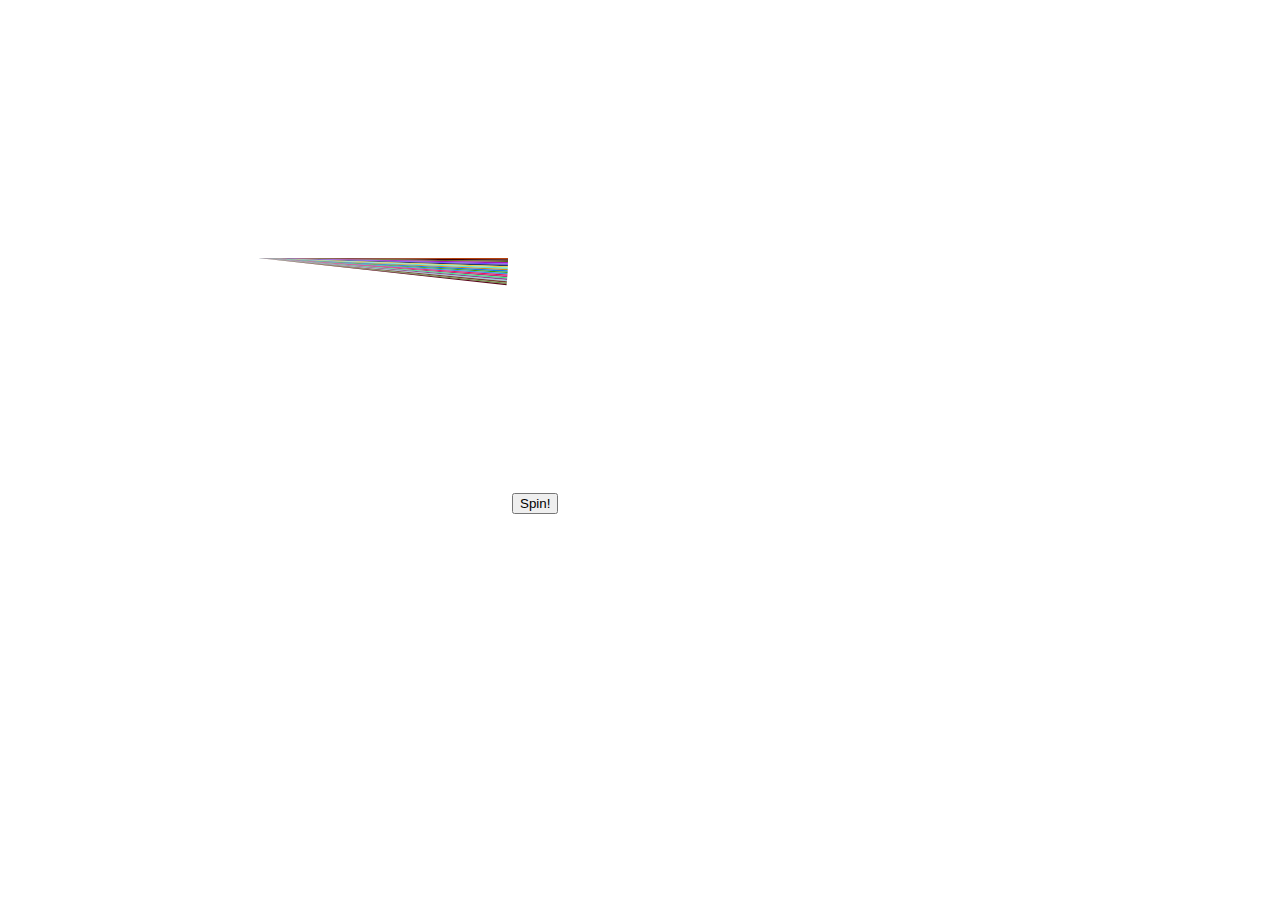
==== index.html @ 9156ac92 "Update index.html" ====
<!DOCTYPE html>
<html>
  <head>
    <meta charset="utf-8">
    <title>Spinning Wheel Example</title>
  </head>
  <body>
    <canvas id="spinning-wheel"></canvas>
    <button id="spin-button">Spin!</button>
    <script src="script.js"></script>
  </body>
</html>
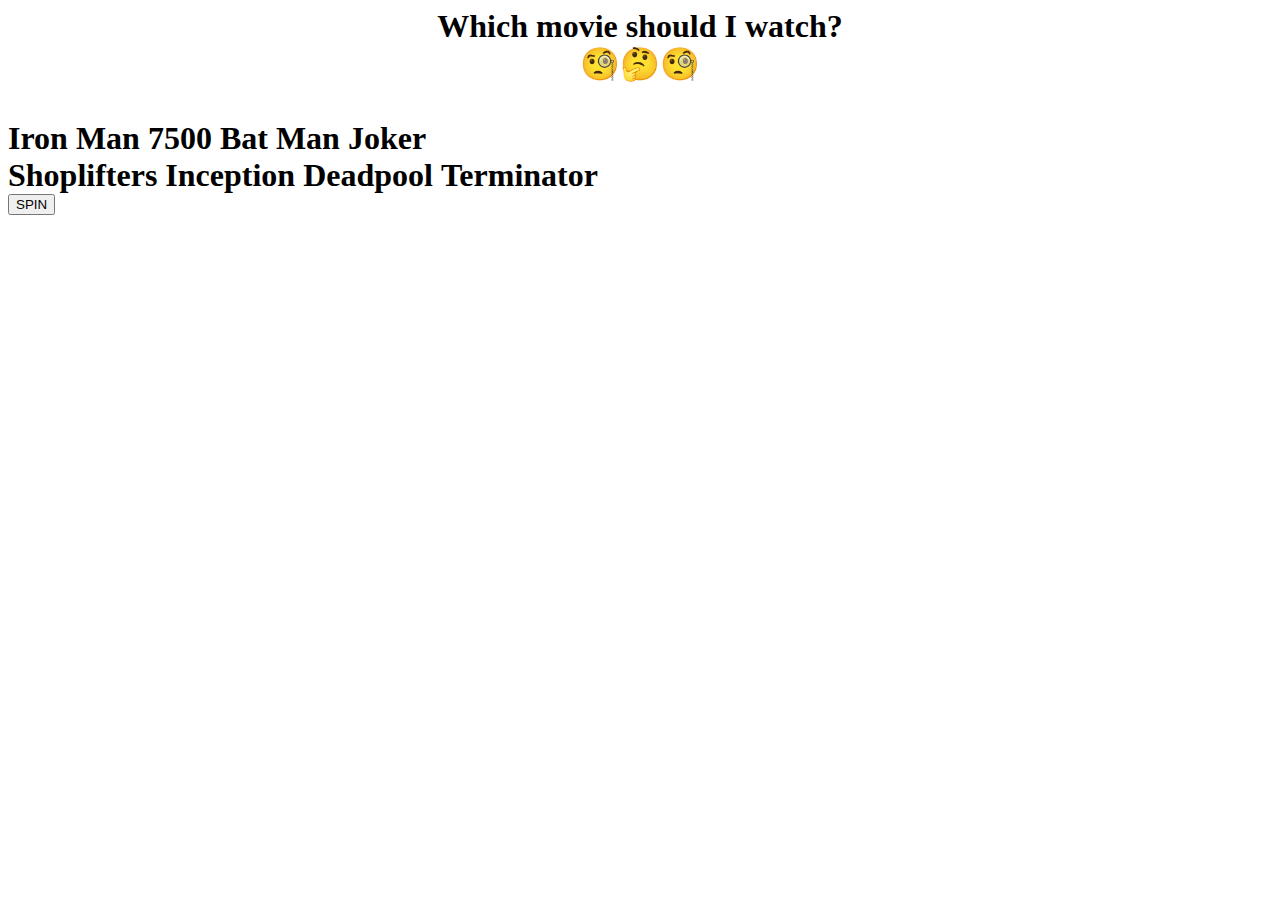
==== commit 1a9d454b: "Update index.html" ====
--- a/index.html
+++ b/index.html
@@ -1,12 +1,33 @@
-<!DOCTYPE html>
 <html>
   <head>
-    <meta charset="utf-8">
-    <title>Spinning Wheel Example</title>
+    <title>Movie Selector</title>
+    <link href="style.css" rel="stylesheet" type="text/css" />
   </head>
   <body>
-    <canvas id="spinning-wheel"></canvas>
-    <button id="spin-button">Spin!</button>
-    <script src="script.js"></script>
+
+    <h1><center> Which movie should I watch? <br>
+		🧐🤔🧐</center><br>
+    
+	<div id="mainbox" class="mainbox">
+		<div id="box" class="box">
+			<div class="box1">
+				<span class="span1"><b>Iron Man</b></span>
+				<span class="span2"><b>7500</b></span>
+				<span class="span3"><b>Bat Man</b></span>
+				<span class="span4"><b>Joker</b></span>
+			</div>
+			<div class="box2">
+				<span class="span1"><b>Shoplifters</b></span>
+				<span class="span2"><b>Inception</b></span>
+				<span class="span3"><b>Deadpool</b></span>
+				<span class="span4"><b>Terminator</b></span>
+			</div>
+		</div>
+
+		<button class="spin" onclick="myfunction()">SPIN</button>
+	</div>
+
+  
+  <script src="script.js"></script>
   </body>
 </html>
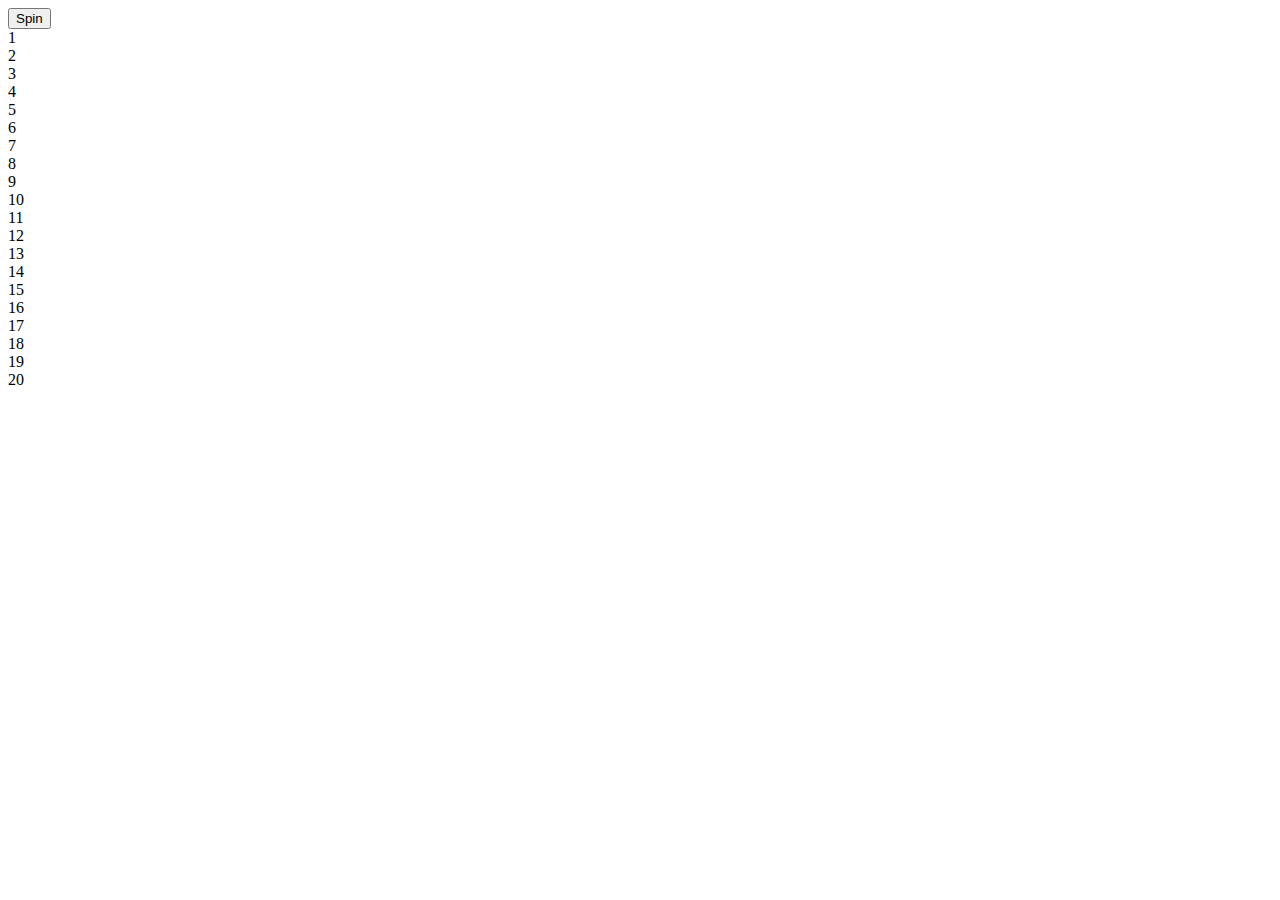
==== commit abc5c388: "Update index.html" ====
--- a/index.html
+++ b/index.html
@@ -1,33 +1,33 @@
-<html>
-  <head>
-    <title>Movie Selector</title>
-    <link href="style.css" rel="stylesheet" type="text/css" />
-  </head>
-  <body>
-
-    <h1><center> Which movie should I watch? <br>
-		🧐🤔🧐</center><br>
-    
-	<div id="mainbox" class="mainbox">
-		<div id="box" class="box">
-			<div class="box1">
-				<span class="span1"><b>Iron Man</b></span>
-				<span class="span2"><b>7500</b></span>
-				<span class="span3"><b>Bat Man</b></span>
-				<span class="span4"><b>Joker</b></span>
-			</div>
-			<div class="box2">
-				<span class="span1"><b>Shoplifters</b></span>
-				<span class="span2"><b>Inception</b></span>
-				<span class="span3"><b>Deadpool</b></span>
-				<span class="span4"><b>Terminator</b></span>
-			</div>
-		</div>
-
-		<button class="spin" onclick="myfunction()">SPIN</button>
-	</div>
-
-  
-  <script src="script.js"></script>
-  </body>
+<html lang="en">
+<head>
+    <meta charset="UTF-8">
+    <meta name="viewport" content="width=device-width, initial-scale=1.0">
+<title>Spin Wheel</title>
+</head>
+<body>
+    <button id="spin">Spin</button>
+    <span class="arrow"></span>
+<div class="container">
+    <div class="one">1</div>
+    <div class="two">2</div>
+    <div class="three">3</div>
+    <div class="four">4</div>
+    <div class="five">5</div>
+    <div class="six">6</div>
+    <div class="seven">7</div>
+    <div class="eight">8</div>
+    <div class="nine">9</div>
+    <div class="ten">10</div>
+    <div class="eleven">11</div>
+    <div class="twelve">12</div>
+    <div class="thirteen">13</div>
+    <div class="fourteen">14</div>
+    <div class="fifteen">15</div>
+    <div class="sixteen">16</div>
+    <div class="seventeen">17</div>
+    <div class="eighteen">18</div>
+    <div class="nineteen">19</div>
+    <div class="twenty">20</div>
+</div>
+</body>
 </html>
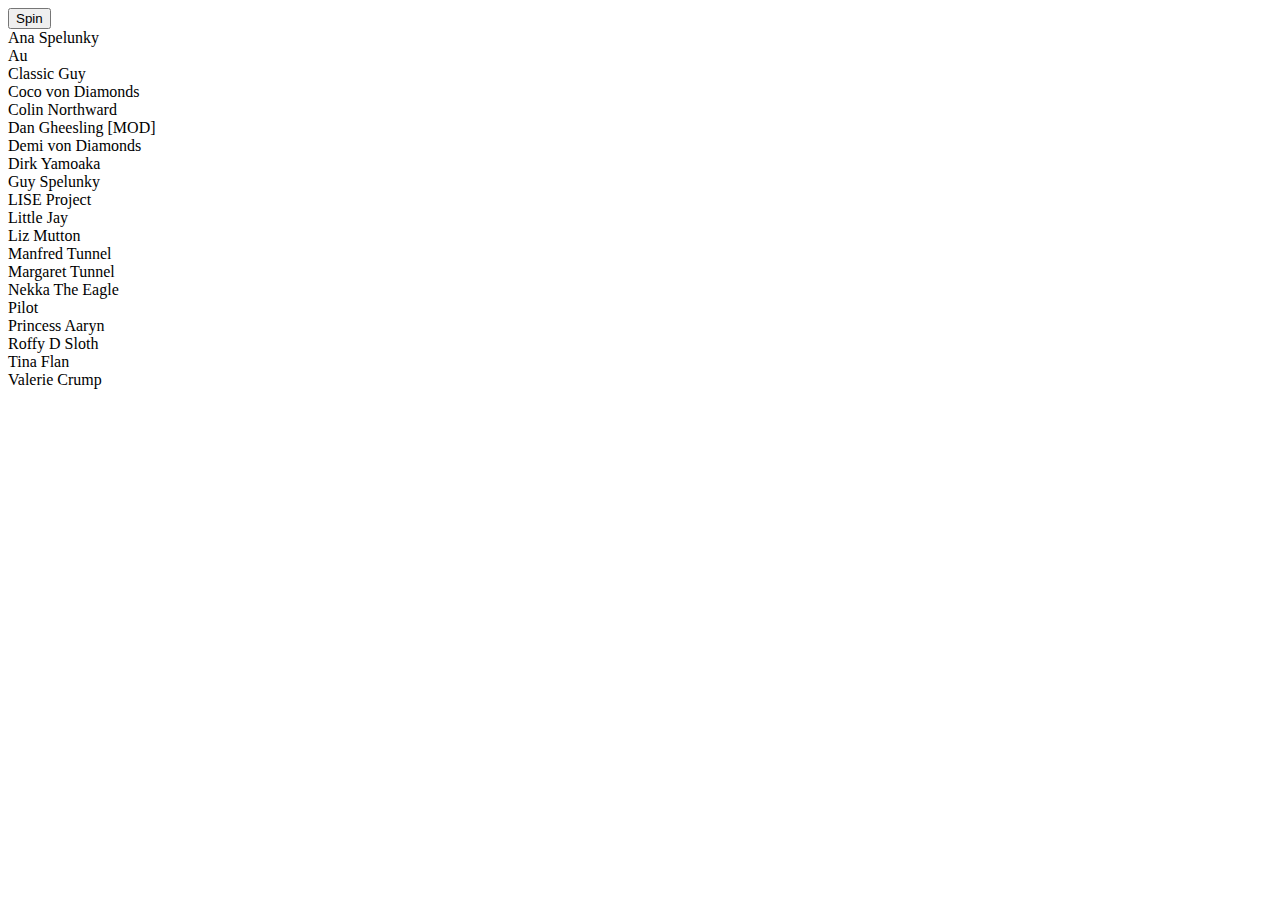
==== commit 9134e8cb: "Update index.html" ====
--- a/index.html
+++ b/index.html
@@ -3,31 +3,34 @@
     <meta charset="UTF-8">
     <meta name="viewport" content="width=device-width, initial-scale=1.0">
 <title>Spin Wheel</title>
+      <link rel="stylesheet" href="style.css">
+  <script src="script.js"></script>
 </head>
 <body>
     <button id="spin">Spin</button>
     <span class="arrow"></span>
 <div class="container">
-    <div class="one">1</div>
-    <div class="two">2</div>
-    <div class="three">3</div>
-    <div class="four">4</div>
-    <div class="five">5</div>
-    <div class="six">6</div>
-    <div class="seven">7</div>
-    <div class="eight">8</div>
-    <div class="nine">9</div>
-    <div class="ten">10</div>
-    <div class="eleven">11</div>
-    <div class="twelve">12</div>
-    <div class="thirteen">13</div>
-    <div class="fourteen">14</div>
-    <div class="fifteen">15</div>
-    <div class="sixteen">16</div>
-    <div class="seventeen">17</div>
-    <div class="eighteen">18</div>
-    <div class="nineteen">19</div>
-    <div class="twenty">20</div>
+    <div class="one">Ana Spelunky</div>
+    <div class="two">Au</div>
+    <div class="three">Classic Guy</div>
+    <div class="four">Coco von Diamonds</div>
+    <div class="five">Colin Northward</div>
+    <div class="six">Dan Gheesling [MOD]</div>
+    <div class="seven">Demi von Diamonds</div>
+    <div class="eight">Dirk Yamoaka</div>
+    <div class="nine">Guy Spelunky</div>
+    <div class="ten">LISE Project</div>
+    <div class="eleven">Little Jay</div>
+    <div class="twelve">Liz Mutton</div>
+    <div class="thirteen">Manfred Tunnel</div>
+    <div class="fourteen">Margaret Tunnel</div>
+    <div class="fifteen">Nekka The Eagle</div>
+    <div class="sixteen">Pilot</div>
+    <div class="seventeen">Princess Aaryn</div>
+    <div class="eighteen">Roffy D Sloth</div>
+    <div class="nineteen">Tina Flan</div>
+    <div class="twenty">Valerie Crump</div>
+</div>
 </div>
 </body>
 </html>
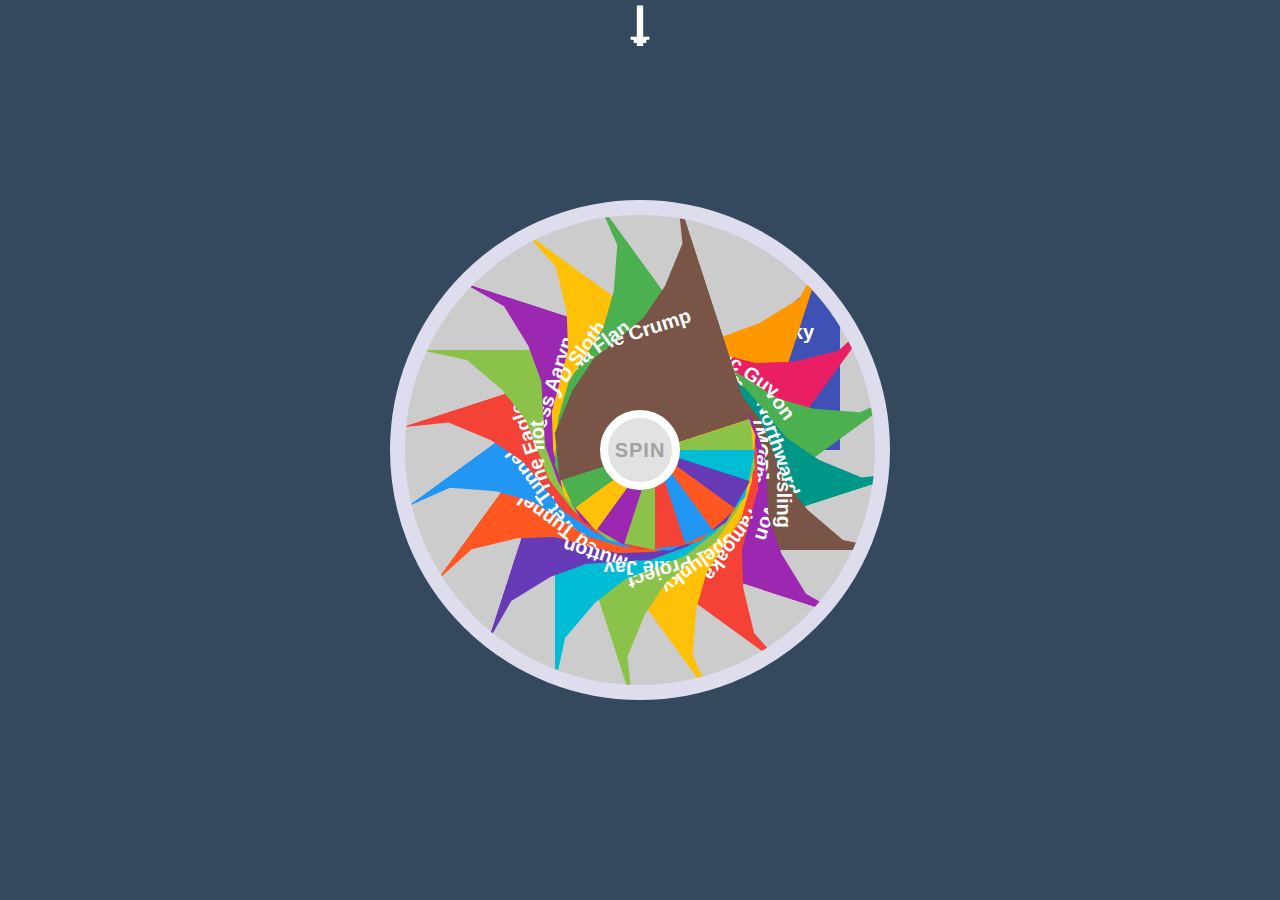
==== commit c8d185d0: "Update index.html" ====
--- a/index.html
+++ b/index.html
@@ -10,26 +10,27 @@
     <button id="spin">Spin</button>
     <span class="arrow"></span>
 <div class="container">
-    <div class="one">Ana Spelunky</div>
-    <div class="two">Au</div>
-    <div class="three">Classic Guy</div>
-    <div class="four">Coco von Diamonds</div>
-    <div class="five">Colin Northward</div>
-    <div class="six">Dan Gheesling [MOD]</div>
-    <div class="seven">Demi von Diamonds</div>
-    <div class="eight">Dirk Yamoaka</div>
-    <div class="nine">Guy Spelunky</div>
-    <div class="ten">LISE Project</div>
-    <div class="eleven">Little Jay</div>
-    <div class="twelve">Liz Mutton</div>
-    <div class="thirteen">Manfred Tunnel</div>
-    <div class="fourteen">Margaret Tunnel</div>
-    <div class="fifteen">Nekka The Eagle</div>
-    <div class="sixteen">Pilot</div>
-    <div class="seventeen">Princess Aaryn</div>
-    <div class="eighteen">Roffy D Sloth</div>
-    <div class="nineteen">Tina Flan</div>
-    <div class="twenty">Valerie Crump</div>
+    <div class="one"><img src="https://i.imgur.com/g7sgzbP.png" alt="Ana Spelunky"></div>
+    <div class="two"><img src="https://i.imgur.com/SLP4ilb.png" alt="Au"></div>
+    <div class="three"><img src="https://i.imgur.com/oaoutGm.png" alt="Classic Guy"></div>
+    <div class="four"><img src="https://i.imgur.com/RsifiDf.png" alt="Coco von Diamonds"></div>
+    <div class="five"><img src="https://i.imgur.com/dIVtsuM.png" alt="Colin Northward"></div>
+    <div class="six"><img src="https://i.imgur.com/jjmWCpP.png" alt="Dan Gheesling [MOD]"></div>
+    <div class="seven"><img src="https://i.imgur.com/wrGEfVG.png" alt="Demi von Diamonds"></div>
+    <div class="eight"><img src="https://i.imgur.com/zalgLTz.png" alt="Dirk Yamoaka"></div>
+    <div class="nine"><img src="https://i.imgur.com/7rY77Yq.png" alt="Guy Spelunky"></div>
+    <div class="ten"><img src="https://i.imgur.com/QmZ2cyr.png" alt="LISE Project"></div>
+    <div class="eleven"><img src="https://i.imgur.com/r1iIhMj.png" alt="Little Jay"></div>
+    <div class="twelve"><img src="https://i.imgur.com/I4OEznC.pngg" alt="Liz Mutton"></div>
+    <div class="thirteen"><img src="https://i.imgur.com/Kbel5cu.png" alt="Manfred Tunnel"></div>
+    <div class="fourteen"><img src="https://i.imgur.com/elcPsYs.png" alt="Margaret Tunnel"></div>
+    <div class="fifteen"><img src="https://i.imgur.com/ZNvX6H1.png" alt="Nekka The Eagle"></div>
+    <div class="sixteen"><img src="https://i.imgur.com/cJIKVML.png" alt="Pilot"></div>
+    <div class="seventeen"><img src="https://i.imgur.com/yGeLNuQ.png" alt="Princess Aaryn"></div>
+    <div class="eighteen"><img src="https://i.imgur.com/0AEbICi.png" alt="Roffy D Sloth"></div>
+    <div class="nineteen"><img src="https://i.imgur.com/vuMTujq.png" alt="Tina Flan"></div>
+    <div class="twenty"><img src="https://i.imgur.com/6NXDhU0.png" alt="Valerie Crump"></div>
+
 </div>
 </div>
 </body>
--- a/style.css
+++ b/style.css
@@ -0,0 +1,156 @@
+*{
+    box-sizing:border-box;
+}
+
+body{
+    margin:0;
+    padding:0;
+    background-color: #34495e;
+    display:flex;
+    align-items:center;
+    justify-content: center;
+    height:100vh;
+    overflow:hidden;
+}
+
+.container{
+    width:500px;
+    height:500px;
+    background-color: #ccc;
+    border-radius:50%;
+    border:15px solid #dde;
+    position: relative;
+    overflow: hidden;
+    transition: 5s;
+}
+
+.container div{
+    height:50%;
+    width:200px;
+    position: absolute;
+    clip-path: polygon(100% 0 , 95% 20% , 80% 35% , 65% 45%, 50% 50%, 35% 55%, 20% 65%, 5% 80%, 0 100%, 100% 100%);
+    transform-origin:bottom;
+    text-align:center;
+    display:flex;
+    align-items: center;
+    justify-content: center;
+    font-size:20px;
+    font-weight:bold;
+    font-family:sans-serif;
+    color:#fff;
+    left:150px;
+}
+
+.container .one{
+    background-color: #3f51b5;
+    left: 50%
+}
+.container .two{
+    background-color: #ff9800;
+    transform: rotate(18deg);
+}
+.container .three{
+    background-color: #e91e63;
+    transform: rotate(36deg);
+}
+.container .four{
+    background-color: #4caf50;
+    transform: rotate(54deg);
+}
+.container .five{
+    background-color: #009688;
+    transform: rotate(72deg);
+}
+.container .six{
+    background-color: #795548;
+    transform: rotate(90deg);
+}
+.container .seven{
+    background-color: #9c27b0;
+    transform: rotate(108deg);
+}
+.container .eight{
+    background-color: #f44336;
+    transform: rotate(126deg);
+}
+.container .nine{
+    background-color: #FFC107;
+    transform: rotate(144deg);
+}
+.container .ten{
+    background-color: #8BC34A;
+    transform: rotate(162deg);
+}
+.container .eleven{
+    background-color: #00BCD4;
+    transform: rotate(180deg);
+}
+.container .twelve{
+    background-color: #673AB7;
+    transform: rotate(198deg);
+}
+.container .thirteen{
+    background-color: #FF5722;
+    transform: rotate(216deg);
+}
+.container .fourteen{
+    background-color: #2196F3;
+    transform: rotate(234deg);
+}
+.container .fifteen{
+    background-color: #F44336;
+    transform: rotate(252deg);
+}
+.container .sixteen{
+    background-color: #8BC34A;
+    transform: rotate(270deg);
+}
+.container .seventeen{
+    background-color: #9C27B0;
+    transform: rotate(288deg);
+}
+.container .eighteen{
+    background-color: #FFC107;
+    transform: rotate(306deg);
+}
+.container .nineteen{
+background-color: #4caf50;
+transform: rotate(324deg);
+}
+.container .twenty{
+background-color: #795548;
+transform: rotate(342deg);
+}
+.arrow{
+    position: absolute;
+    top:0;
+    left:50%;
+    transform: translateX(-50%);
+    color:#fff;
+}
+
+.arrow::before{
+    content:"\1F817";
+    font-size:50px;
+}
+
+#spin{
+    position: absolute;
+    top:50%;
+    left:50%;
+    transform:translate(-50%,-50%);
+    z-index:10;
+    background-color: #e2e2e2;
+    text-transform: uppercase;
+    border:8px solid #fff;
+    font-weight:bold;
+    font-size:20px;
+    color:#a2a2a2;
+    width: 80px;
+    height:80px;
+    font-family: sans-serif;
+    border-radius:50%;
+    cursor: pointer;
+    outline:none;
+    letter-spacing: 1px;
+}
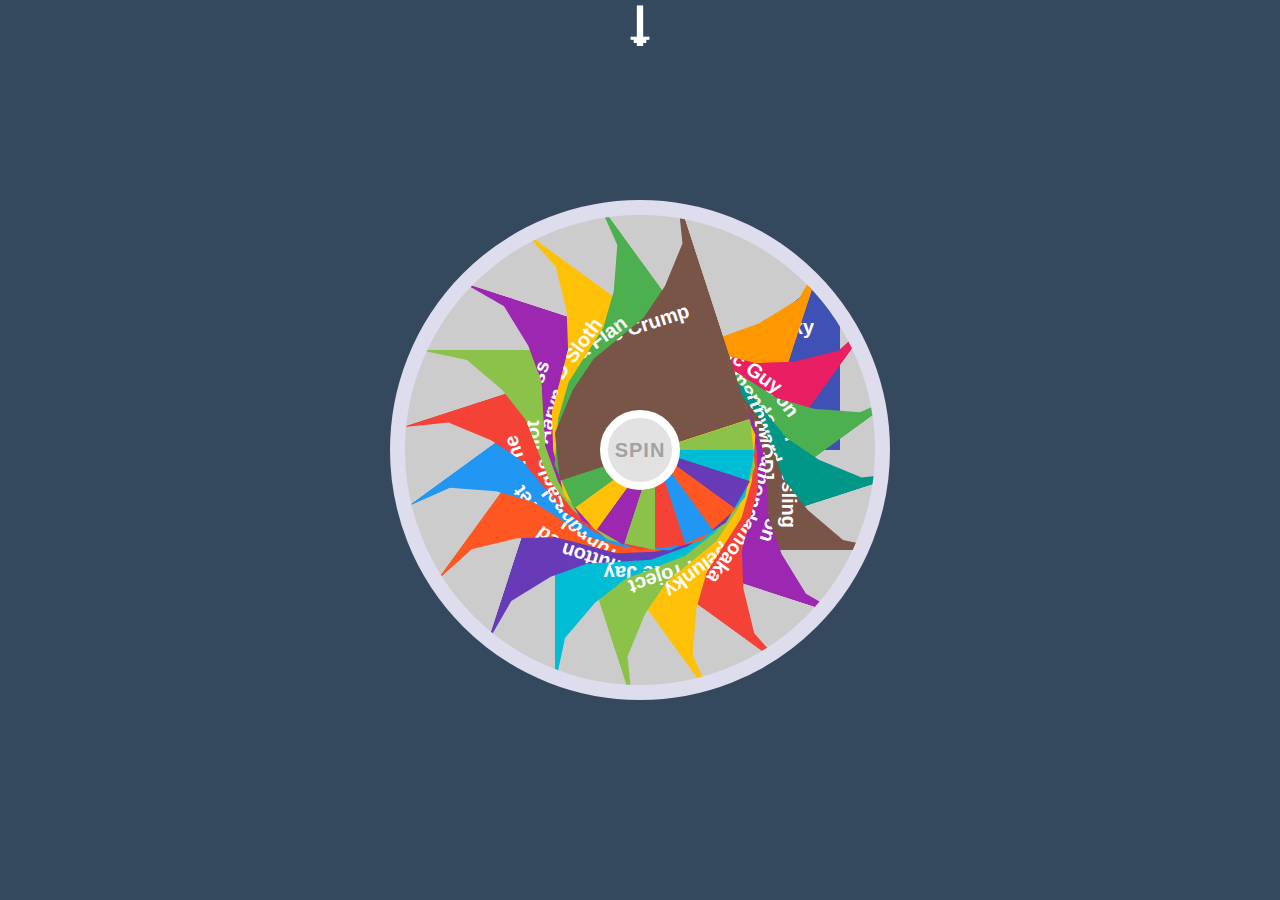
==== commit f2419090: "Update index.html" ====
--- a/index.html
+++ b/index.html
@@ -32,6 +32,5 @@
     <div class="twenty"><img src="https://i.imgur.com/6NXDhU0.png" alt="Valerie Crump"></div>
 
 </div>
-</div>
 </body>
 </html>
--- a/style.css
+++ b/style.css
@@ -39,6 +39,11 @@
     font-family:sans-serif;
     color:#fff;
     left:150px;
+}
+.container div img {
+    max-width: 80%;
+    height: auto;
+    margin-bottom: 10px;
 }
 
 .container .one{
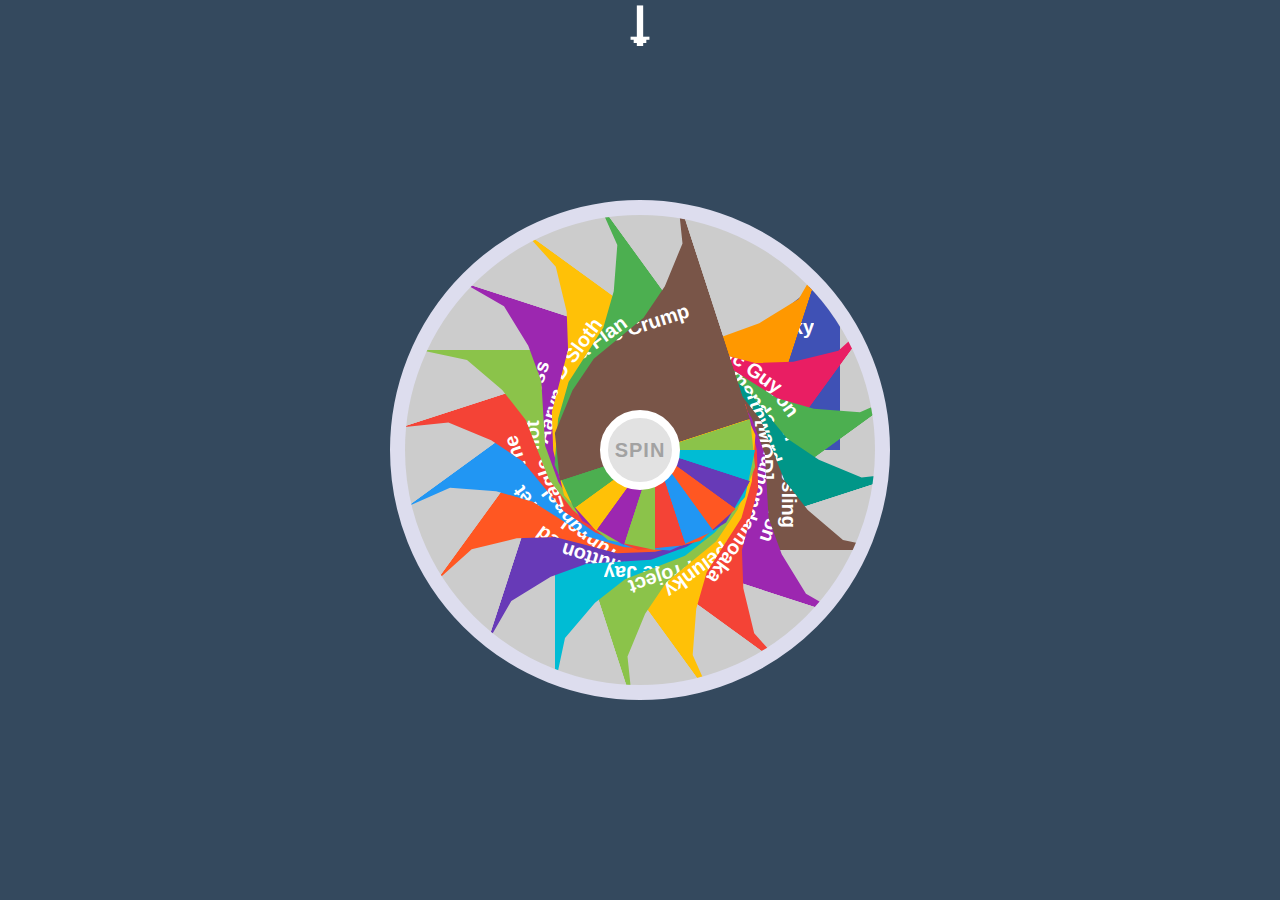
==== commit 24c57b72: "Update index.html" ====
--- a/index.html
+++ b/index.html
@@ -21,7 +21,7 @@
     <div class="nine"><img src="https://i.imgur.com/7rY77Yq.png" alt="Guy Spelunky"></div>
     <div class="ten"><img src="https://i.imgur.com/QmZ2cyr.png" alt="LISE Project"></div>
     <div class="eleven"><img src="https://i.imgur.com/r1iIhMj.png" alt="Little Jay"></div>
-    <div class="twelve"><img src="https://i.imgur.com/I4OEznC.pngg" alt="Liz Mutton"></div>
+    <div class="twelve"><img src="https://i.imgur.com/I4OEznC.png" alt="Liz Mutton"></div>
     <div class="thirteen"><img src="https://i.imgur.com/Kbel5cu.png" alt="Manfred Tunnel"></div>
     <div class="fourteen"><img src="https://i.imgur.com/elcPsYs.png" alt="Margaret Tunnel"></div>
     <div class="fifteen"><img src="https://i.imgur.com/ZNvX6H1.png" alt="Nekka The Eagle"></div>
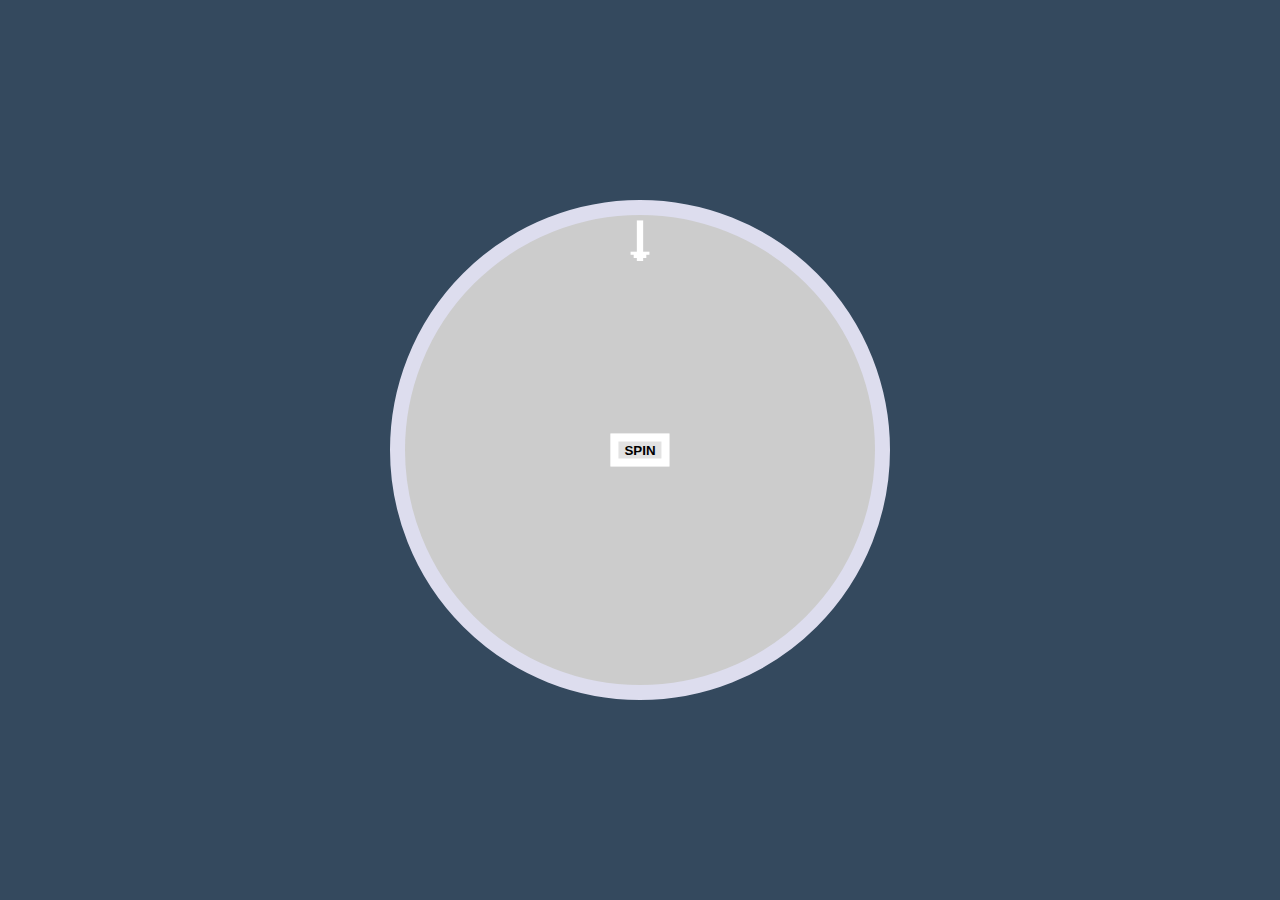
==== commit eae6af3b: "Update index.html" ====
--- a/index.html
+++ b/index.html
@@ -1,36 +1,37 @@
+<!DOCTYPE html>
 <html lang="en">
 <head>
-    <meta charset="UTF-8">
-    <meta name="viewport" content="width=device-width, initial-scale=1.0">
-<title>Spin Wheel</title>
-      <link rel="stylesheet" href="style.css">
-  <script src="script.js"></script>
+  <meta charset="UTF-8">
+  <meta name="viewport" content="width=device-width, initial-scale=1.0">
+  <title>Spin Wheel</title>
+  <link rel="stylesheet" href="style.css">
 </head>
 <body>
-    <button id="spin">Spin</button>
+  <div class="container">
+    <div class="slice one"><img src="https://i.imgur.com/g7sgzbP.png" alt="Ana Spelunky"></div>
+    <div class="slice two"><img src="https://i.imgur.com/SLP4ilb.png" alt="Au"></div>
+    <div class="slice three"><img src="https://i.imgur.com/oaoutGm.png" alt="Classic Guy"></div>
+    <div class="slice four"><img src="https://i.imgur.com/RsifiDf.png" alt="Coco von Diamonds"></div>
+    <div class="slice five"><img src="https://i.imgur.com/dIVtsuM.png" alt="Colin Northward"></div>
+    <div class="slice six"><img src="https://i.imgur.com/jjmWCpP.png" alt="Dan Gheesling [MOD]"></div>
+    <div class="slice seven"><img src="https://i.imgur.com/wrGEfVG.png" alt="Demi von Diamonds"></div>
+    <div class="slice eight"><img src="https://i.imgur.com/zalgLTz.png" alt="Dirk Yamoaka"></div>
+    <div class="slice nine"><img src="https://i.imgur.com/7rY77Yq.png" alt="Guy Spelunky"></div>
+    <div class="slice ten"><img src="https://i.imgur.com/QmZ2cyr.png" alt="LISE Project"></div>
+    <div class="slice eleven"><img src="https://i.imgur.com/r1iIhMj.png" alt="Little Jay"></div>
+    <div class="slice twelve"><img src="https://i.imgur.com/I4OEznC.png" alt="Liz Mutton"></div>
+    <div class="slice thirteen"><img src="https://i.imgur.com/Kbel5cu.png" alt="Manfred Tunnel"></div>
+    <div class="slice fourteen"><img src="https://i.imgur.com/elcPsYs.png" alt="Margaret Tunnel"></div>
+    <div class="slice fifteen"><img src="https://i.imgur.com/ZNvX6H1.png" alt="Nekka The Eagle"></div>
+    <div class="slice sixteen"><img src="https://i.imgur.com/cJIKVML.png" alt="Pilot"></div>
+    <div class="slice seventeen"><img src="https://i.imgur.com/yGeLNuQ.png" alt="Princess Aaryn"></div>
+    <div class="slice eighteen"><img src="https://i.imgur.com/0AEbICi.png" alt="Roffy D Sloth"></div>
+    <div class="slice nineteen"><img src="https://i.imgur.com/vuMTujq.png" alt="Tina Flan"></div>
+    <div class="slice twenty"><img src="https://i.imgur.com/6NXDhU0.png" alt="Valerie Crump"></div>
     <span class="arrow"></span>
-<div class="container">
-    <div class="one"><img src="https://i.imgur.com/g7sgzbP.png" alt="Ana Spelunky"></div>
-    <div class="two"><img src="https://i.imgur.com/SLP4ilb.png" alt="Au"></div>
-    <div class="three"><img src="https://i.imgur.com/oaoutGm.png" alt="Classic Guy"></div>
-    <div class="four"><img src="https://i.imgur.com/RsifiDf.png" alt="Coco von Diamonds"></div>
-    <div class="five"><img src="https://i.imgur.com/dIVtsuM.png" alt="Colin Northward"></div>
-    <div class="six"><img src="https://i.imgur.com/jjmWCpP.png" alt="Dan Gheesling [MOD]"></div>
-    <div class="seven"><img src="https://i.imgur.com/wrGEfVG.png" alt="Demi von Diamonds"></div>
-    <div class="eight"><img src="https://i.imgur.com/zalgLTz.png" alt="Dirk Yamoaka"></div>
-    <div class="nine"><img src="https://i.imgur.com/7rY77Yq.png" alt="Guy Spelunky"></div>
-    <div class="ten"><img src="https://i.imgur.com/QmZ2cyr.png" alt="LISE Project"></div>
-    <div class="eleven"><img src="https://i.imgur.com/r1iIhMj.png" alt="Little Jay"></div>
-    <div class="twelve"><img src="https://i.imgur.com/I4OEznC.png" alt="Liz Mutton"></div>
-    <div class="thirteen"><img src="https://i.imgur.com/Kbel5cu.png" alt="Manfred Tunnel"></div>
-    <div class="fourteen"><img src="https://i.imgur.com/elcPsYs.png" alt="Margaret Tunnel"></div>
-    <div class="fifteen"><img src="https://i.imgur.com/ZNvX6H1.png" alt="Nekka The Eagle"></div>
-    <div class="sixteen"><img src="https://i.imgur.com/cJIKVML.png" alt="Pilot"></div>
-    <div class="seventeen"><img src="https://i.imgur.com/yGeLNuQ.png" alt="Princess Aaryn"></div>
-    <div class="eighteen"><img src="https://i.imgur.com/0AEbICi.png" alt="Roffy D Sloth"></div>
-    <div class="nineteen"><img src="https://i.imgur.com/vuMTujq.png" alt="Tina Flan"></div>
-    <div class="twenty"><img src="https://i.imgur.com/6NXDhU0.png" alt="Valerie Crump"></div>
+  </div>
+  <button id="spin">Spin</button>
+  <script src="script.js"></script>
 
-</div>
 </body>
 </html>
--- a/style.css
+++ b/style.css
@@ -1,161 +1,144 @@
 *{
-    box-sizing:border-box;
+  box-sizing:border-box;
 }
 
 body{
-    margin:0;
-    padding:0;
-    background-color: #34495e;
-    display:flex;
-    align-items:center;
-    justify-content: center;
-    height:100vh;
-    overflow:hidden;
+  margin:0;
+  padding:0;
+  background-color: #34495e;
+  display:flex;
+  align-items:center;
+  justify-content: center;
+  height:100vh;
+  overflow:hidden;
 }
 
 .container{
-    width:500px;
-    height:500px;
-    background-color: #ccc;
-    border-radius:50%;
-    border:15px solid #dde;
-    position: relative;
-    overflow: hidden;
-    transition: 5s;
+  width:500px;
+  height:500px;
+  background-color: #ccc;
+  border-radius:50%;
+  border:15px solid #dde;
+  position: relative;
+  overflow: hidden;
+  transition: 5s;
 }
 
-.container div{
-    height:50%;
-    width:200px;
-    position: absolute;
-    clip-path: polygon(100% 0 , 95% 20% , 80% 35% , 65% 45%, 50% 50%, 35% 55%, 20% 65%, 5% 80%, 0 100%, 100% 100%);
-    transform-origin:bottom;
-    text-align:center;
-    display:flex;
-    align-items: center;
-    justify-content: center;
-    font-size:20px;
-    font-weight:bold;
-    font-family:sans-serif;
-    color:#fff;
-    left:150px;
-}
-.container div img {
-    max-width: 80%;
-    height: auto;
-    margin-bottom: 10px;
+.slice {
+  position: absolute;
+  top: 0;
+  left: 0;
+  width: 100%;
+  height: 100%;
+  transform-origin: 50% 100%;
+  clip-path: polygon(50% 0%, 100% 0%, 100% 100%, 50% 100%);
 }
 
-.container .one{
-    background-color: #3f51b5;
-    left: 50%
+.slice:nth-child(1) {
+  transform: rotate(0deg);
 }
-.container .two{
-    background-color: #ff9800;
-    transform: rotate(18deg);
+.slice:nth-child(2) {
+  transform: rotate(18deg);
 }
-.container .three{
-    background-color: #e91e63;
-    transform: rotate(36deg);
+.slice:nth-child(3) {
+  transform: rotate(36deg);
 }
-.container .four{
-    background-color: #4caf50;
-    transform: rotate(54deg);
+.slice:nth-child(4) {
+  transform: rotate(54deg);
 }
-.container .five{
-    background-color: #009688;
-    transform: rotate(72deg);
+.slice:nth-child(5) {
+  transform: rotate(72deg);
 }
-.container .six{
-    background-color: #795548;
-    transform: rotate(90deg);
+.slice:nth-child(6) {
+  transform: rotate(90deg);
 }
-.container .seven{
-    background-color: #9c27b0;
-    transform: rotate(108deg);
+.slice:nth-child(7) {
+  transform: rotate(108deg);
 }
-.container .eight{
-    background-color: #f44336;
-    transform: rotate(126deg);
+.slice:nth-child(8) {
+  transform: rotate(126deg);
 }
-.container .nine{
-    background-color: #FFC107;
-    transform: rotate(144deg);
+.slice:nth-child(9) {
+  transform: rotate(144deg);
 }
-.container .ten{
-    background-color: #8BC34A;
-    transform: rotate(162deg);
+.slice:nth-child(10) {
+  transform: rotate(162deg);
 }
-.container .eleven{
-    background-color: #00BCD4;
-    transform: rotate(180deg);
+.slice:nth-child(11) {
+  transform: rotate(180deg);
 }
-.container .twelve{
-    background-color: #673AB7;
-    transform: rotate(198deg);
+.slice:nth-child(12) {
+  transform: rotate(198deg);
 }
-.container .thirteen{
-    background-color: #FF5722;
-    transform: rotate(216deg);
+.slice:nth-child(13) {
+  transform: rotate(216deg);
 }
-.container .fourteen{
-    background-color: #2196F3;
-    transform: rotate(234deg);
+.slice:nth-child(14) {
+  transform: rotate(234deg);
 }
-.container .fifteen{
-    background-color: #F44336;
-    transform: rotate(252deg);
+.slice:nth-child(15) {
+  transform: rotate(252deg);
 }
-.container .sixteen{
-    background-color: #8BC34A;
-    transform: rotate(270deg);
+.slice:nth-child(16) {
+  transform: rotate(270deg);
 }
-.container .seventeen{
-    background-color: #9C27B0;
-    transform: rotate(288deg);
+.slice:nth-child(17) {
+  transform: rotate(288deg);
 }
-.container .eighteen{
-    background-color: #FFC107;
-    transform: rotate(306deg);
+.slice:nth-child(18) {
+  transform: rotate(306deg);
 }
-.container .nineteen{
-background-color: #4caf50;
-transform: rotate(324deg);
+.slice:nth-child(19) {
+  transform: rotate(324deg);
 }
-.container .twenty{
-background-color: #795548;
-transform: rotate(342deg);
+.slice:nth-child(20) {
+  transform: rotate(342deg);
 }
+
+.slice .slice-inner {
+  position: absolute;
+  top: 10%;
+  left: 10%;
+  width: 80%;
+  height: 80%;
+  background-color: transparent;
+  display: flex;
+  flex-direction: column;
+  align-items: center;
+  justify-content: center;
+  text-align: center;
+  font-size: 20px;
+  font-weight: bold;
+  font-family: sans-serif;
+  color: #fff;
+}
+
+.slice .slice-inner img {
+  max-width: 80%;
+  height: auto;
+  margin-bottom: 10px;
+}
+
 .arrow{
-    position: absolute;
-    top:0;
-    left:50%;
-    transform: translateX(-50%);
-    color:#fff;
+  position: absolute;
+  top:0;
+  left:50%;
+  transform: translateX(-50%);
+  color:#fff;
 }
 
 .arrow::before{
-    content:"\1F817";
-    font-size:50px;
+  content:"\1F817";
+  font-size:50px;
 }
 
 #spin{
-    position: absolute;
-    top:50%;
-    left:50%;
-    transform:translate(-50%,-50%);
-    z-index:10;
-    background-color: #e2e2e2;
-    text-transform: uppercase;
-    border:8px solid #fff;
-    font-weight:bold;
-    font-size:20px;
-    color:#a2a2a2;
-    width: 80px;
-    height:80px;
-    font-family: sans-serif;
-    border-radius:50%;
-    cursor: pointer;
-    outline:none;
-    letter-spacing: 1px;
-}
+  position: absolute;
+  top:50%;
+  left:50%;
+  transform:translate(-50%,-50%);
+  z-index:10;
+  background-color: #e2e2e2;
+  text-transform: uppercase;
+  border:8px solid #fff;
+  font-weight:bold;
